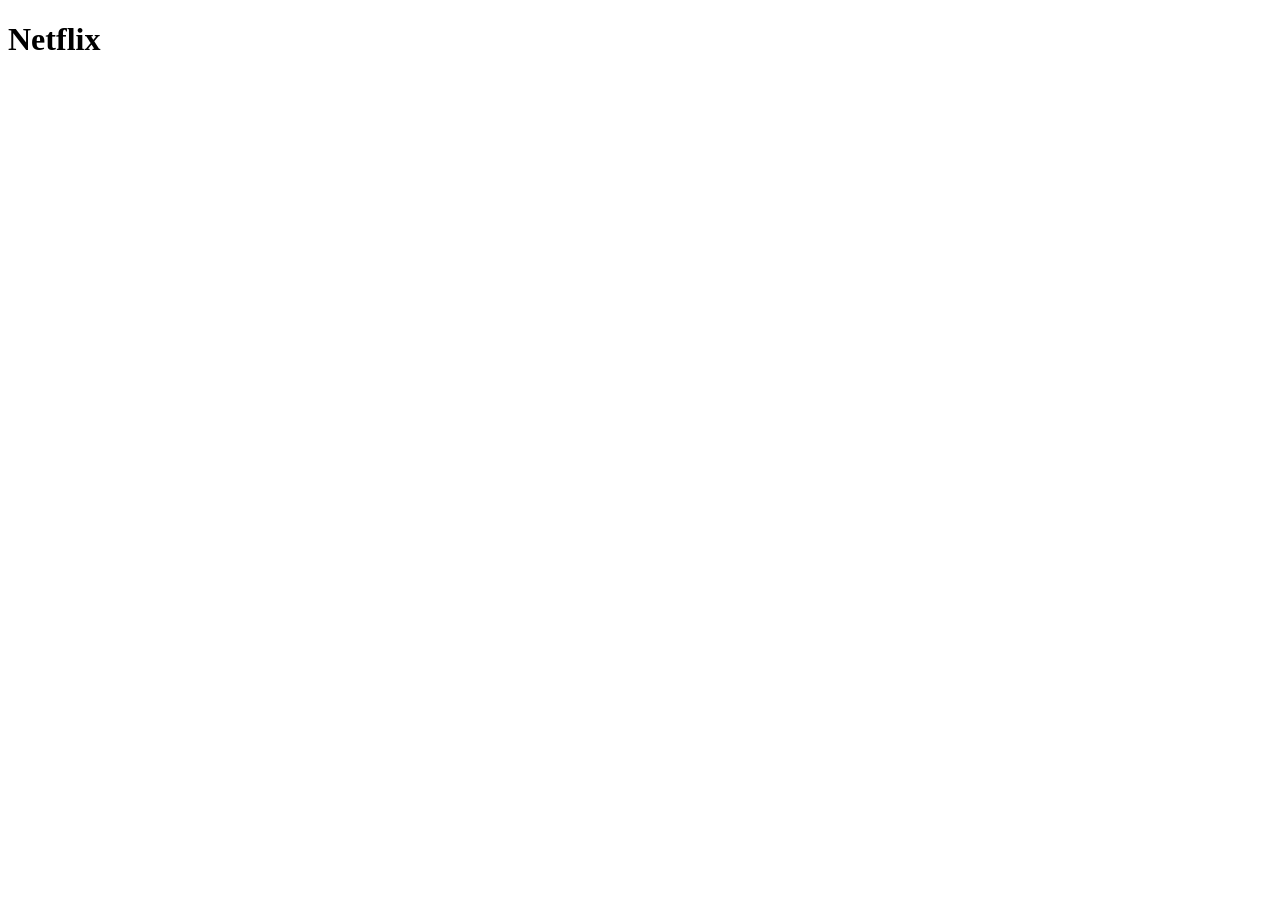
==== index.html @ b69ba83f "initial commit" ====
<!DOCTYPE html>
<html lang="en">
<head>
    <meta charset="UTF-8">
    <meta name="viewport" content="width=device-width, initial-scale=1.0">
    <title>Document</title>
    <link rel="stylesheet" href="./css/design.css">
</head>
<body>
    <h1 id="heading"> Netflix </h1>
    
</body>
</html>
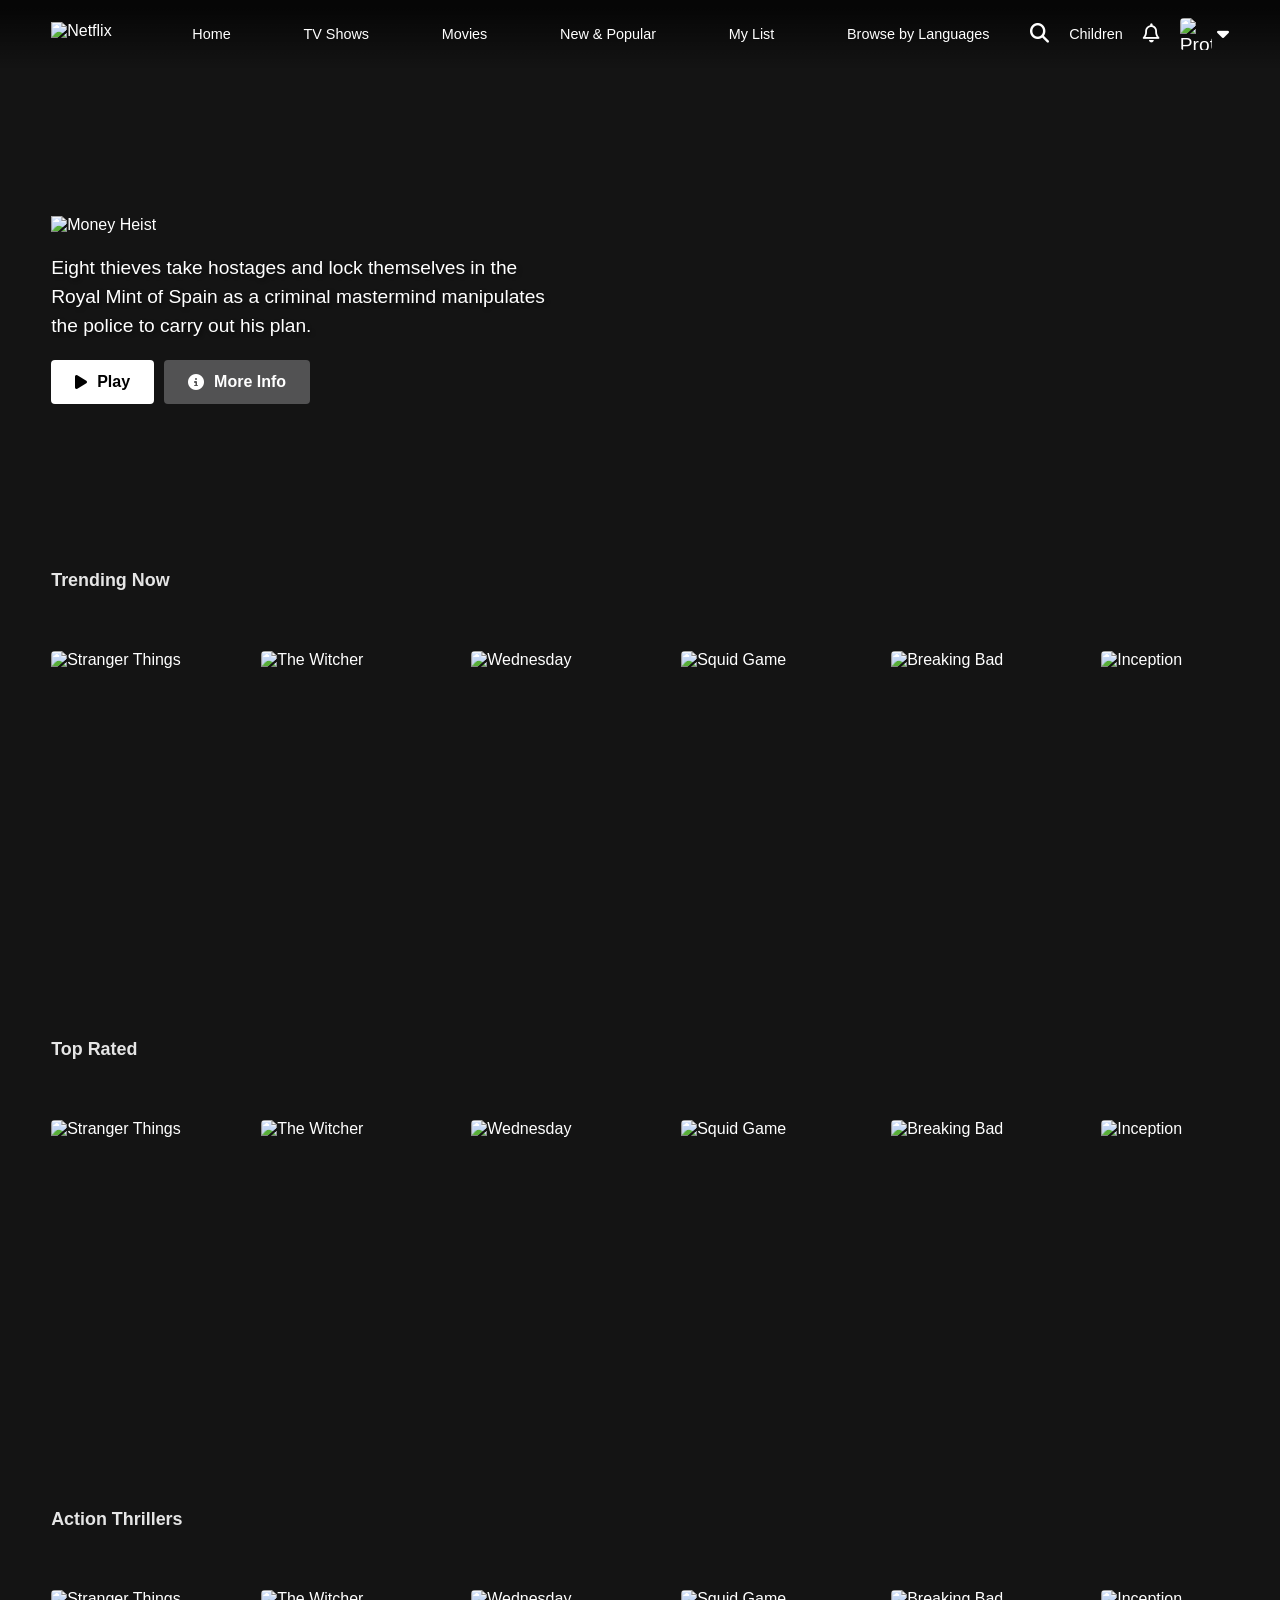
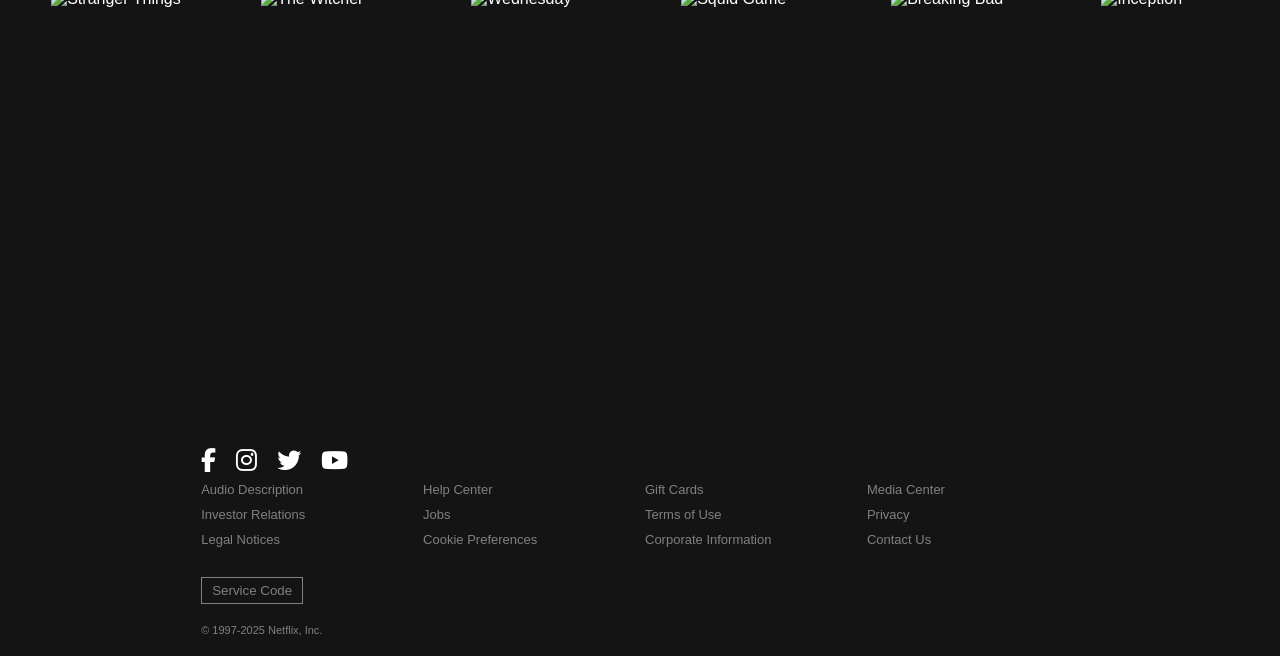
==== commit dcfdbadd: "created a netflix clone using html and css" ====
--- a/index.html
+++ b/index.html
@@ -3,11 +3,134 @@
 <head>
     <meta charset="UTF-8">
     <meta name="viewport" content="width=device-width, initial-scale=1.0">
-    <title>Document</title>
-    <link rel="stylesheet" href="./css/design.css">
+    <title>Netflix - Watch TV Shows Online, Watch Movies Online</title>
+    <link rel="stylesheet" href="styles.css">
+    <link rel="stylesheet" href="https://cdnjs.cloudflare.com/ajax/libs/font-awesome/6.4.0/css/all.min.css">
 </head>
 <body>
-    <h1 id="heading"> Netflix </h1>
-    
+    <nav class="navigation-bar" id="navigation-bar">
+        <div class="navigation-container">
+            <div class="navigation-left">
+                <img src="https://upload.wikimedia.org/wikipedia/commons/0/08/Netflix_2015_logo.svg" alt="Netflix" class="brand-logo">
+                <ul class="navigation-menu">
+                    <li><a href="#">Home</a></li>
+                    <li><a href="#">TV Shows</a></li>
+                    <li><a href="#">Movies</a></li>
+                    <li><a href="#">New & Popular</a></li>
+                    <li><a href="#">My List</a></li>
+                    <li><a href="#">Browse by Languages</a></li>
+                </ul>
+            </div>
+            <div class="navigation-right">
+                <i class="fa-solid fa-magnifying-glass"></i>
+                <a href="#" class="nav-link">Children</a>
+                <i class="fa-regular fa-bell"></i>
+                <div class="profile-menu">
+                    <img src="https://upload.wikimedia.org/wikipedia/commons/0/0b/Netflix-avatar.png" alt="Profile" class="profile-avatar">
+                    <i class="fa-solid fa-caret-down"></i>
+                </div>
+            </div>
+        </div>
+    </nav>
+    <header class="featured-billboard" id="featured-billboard" style="background-image: url('https://dnm.nflximg.net/api/v6/BvVbc2Wxr2w6QuoANoSpJKEIWjQ/AAAAQY1sVK7B5yaymnBgTCXl8A2kCDlDHpZp_WGPAaklQBIyeHEyInr2vqH0veWyOwxwb7ysPoNS3-UA2E-Q3ehXGftCfKhzeUxixRbsklC3nSJm5OjSW8kh_M6AW8NAlI0sqdZ3i8PthqCRqc9mNZ1dRplEbw8.jpg?r=011');">
+        <div class="billboard-overlay"></div>
+        <div class="billboard-content">
+            <img src="https://www.pngmart.com/files/22/Money-Heist-Logo-PNG-Isolated-HD.png" alt="Money Heist" class="billboard-logo">
+            <p class="billboard-description">Eight thieves take hostages and lock themselves in the Royal Mint of Spain as a criminal mastermind manipulates the police to carry out his plan.</p>
+            <div class="billboard-actions">
+                <button class="btn btn-primary">
+                    <i class="fa-solid fa-play"></i> Play
+                </button>
+                <button class="btn btn-secondary">
+                    <i class="fa-solid fa-circle-info"></i> More Info
+                </button>
+            </div>
+        </div>
+    </header>
+    <main class="main-container" id="main-container">
+        <section class="content-category">
+            <div class="category-header">
+                <h2 class="category-title">Trending Now</h2>
+            </div>
+            <div class="category-slider">
+                <div class="media-carousel">
+                    <div class="media-card"><img src="https://resizing.flixster.com/0xxuABVVuzJrUT130WFHKE-irEg=/ems.cHJkLWVtcy1hc3NldHMvdHZzZWFzb24vNzUyMTFhOTktZTU4Ni00ODkyLWJlYjQtZTgxYTllZmU2OGM0LmpwZw==" alt="Stranger Things" class="media-image"></div>
+                    <div class="media-card"><img src=https://resizing.flixster.com/-XZAfHZM39UwaGJIFWKAE8fS0ak=/v3/t/assets/p17580215_b_v13_ab.jpg alt="The Witcher" class="media-image"></div>
+                    <div class="media-card"><img src="https://resizing.flixster.com/FpoeWdE_sxYvPQwL_ELjCgHpa94=/ems.cHJkLWVtcy1hc3NldHMvdHZzZXJpZXMvMzc2NmNiYmYtOTFhNC00OThlLTk0MDMtOWJlYzdhNzI3MjU1LmpwZw==" alt="Wednesday" class="media-image"></div>
+                    <div class="media-card"><img src="https://encrypted-tbn0.gstatic.com/images?q=tbn:ANd9GcR2AsJG45G_2CYI-olk4entzjqpRbHVJqM6Lg&s" alt="Squid Game" class="media-image"></div>
+                    <div class="media-card"><img src="https://m.media-amazon.com/images/M/MV5BMzU5ZGYzNmQtMTdhYy00OGRiLTg0NmQtYjVjNzliZTg1ZGE4XkEyXkFqcGc@._V1_.jpg" alt="Breaking Bad" class="media-image"></div>
+                    <div class="media-card"><img src="https://m.media-amazon.com/images/M/MV5BMjAxMzY3NjcxNF5BMl5BanBnXkFtZTcwNTI5OTM0Mw@@._V1_.jpg" alt="Inception" class="media-image"></div>
+                    <div class="media-card"><img src="https://resizing.flixster.com/Wg25mLoPWxjcxXzNyaSF4VGgGE4=/ems.cHJkLWVtcy1hc3NldHMvbW92aWVzL2ZiNjZiNWFkLWVhNzEtNDRhMC1iNGIwLTFmY2FkNzllNTJlMi5qcGc=" alt="The Dark Knight" class="media-image"></div>
+                    <div class="media-card"><img src="https://m.media-amazon.com/images/M/MV5BYzdjMDAxZGItMjI2My00ODA1LTlkNzItOWFjMDU5ZDJlYWY3XkEyXkFqcGc@._V1_.jpg" alt="Interstellar" class="media-image"></div>
+                </div>
+            </div>
+        </section>
+        <section class="content-category">
+            <div class="category-header">
+                <h2 class="category-title">Top Rated</h2>
+            </div>
+            <div class="category-slider">
+                <div class="media-carousel">
+                    <div class="media-card"><img src="https://resizing.flixster.com/0xxuABVVuzJrUT130WFHKE-irEg=/ems.cHJkLWVtcy1hc3NldHMvdHZzZWFzb24vNzUyMTFhOTktZTU4Ni00ODkyLWJlYjQtZTgxYTllZmU2OGM0LmpwZw==" alt="Stranger Things" class="media-image"></div>
+                    <div class="media-card"><img src=https://resizing.flixster.com/-XZAfHZM39UwaGJIFWKAE8fS0ak=/v3/t/assets/p17580215_b_v13_ab.jpg alt="The Witcher" class="media-image"></div>
+                    <div class="media-card"><img src="https://resizing.flixster.com/FpoeWdE_sxYvPQwL_ELjCgHpa94=/ems.cHJkLWVtcy1hc3NldHMvdHZzZXJpZXMvMzc2NmNiYmYtOTFhNC00OThlLTk0MDMtOWJlYzdhNzI3MjU1LmpwZw==" alt="Wednesday" class="media-image"></div>
+                    <div class="media-card"><img src="https://encrypted-tbn0.gstatic.com/images?q=tbn:ANd9GcR2AsJG45G_2CYI-olk4entzjqpRbHVJqM6Lg&s" alt="Squid Game" class="media-image"></div>
+                    <div class="media-card"><img src="https://m.media-amazon.com/images/M/MV5BMzU5ZGYzNmQtMTdhYy00OGRiLTg0NmQtYjVjNzliZTg1ZGE4XkEyXkFqcGc@._V1_.jpg" alt="Breaking Bad" class="media-image"></div>
+                    <div class="media-card"><img src="https://m.media-amazon.com/images/M/MV5BMjAxMzY3NjcxNF5BMl5BanBnXkFtZTcwNTI5OTM0Mw@@._V1_.jpg" alt="Inception" class="media-image"></div>
+                    <div class="media-card"><img src="https://resizing.flixster.com/Wg25mLoPWxjcxXzNyaSF4VGgGE4=/ems.cHJkLWVtcy1hc3NldHMvbW92aWVzL2ZiNjZiNWFkLWVhNzEtNDRhMC1iNGIwLTFmY2FkNzllNTJlMi5qcGc=" alt="The Dark Knight" class="media-image"></div>
+                    <div class="media-card"><img src="https://m.media-amazon.com/images/M/MV5BYzdjMDAxZGItMjI2My00ODA1LTlkNzItOWFjMDU5ZDJlYWY3XkEyXkFqcGc@._V1_.jpg" alt="Interstellar" class="media-image"></div>
+                </div>
+            </div>
+        </section>
+        <section class="content-category">
+            <div class="category-header">
+                <h2 class="category-title">Action Thrillers</h2>
+            </div>
+            <div class="category-slider">
+                <div class="media-carousel">
+                    <div class="media-card"><img src="https://resizing.flixster.com/0xxuABVVuzJrUT130WFHKE-irEg=/ems.cHJkLWVtcy1hc3NldHMvdHZzZWFzb24vNzUyMTFhOTktZTU4Ni00ODkyLWJlYjQtZTgxYTllZmU2OGM0LmpwZw==" alt="Stranger Things" class="media-image"></div>
+                    <div class="media-card"><img src=https://resizing.flixster.com/-XZAfHZM39UwaGJIFWKAE8fS0ak=/v3/t/assets/p17580215_b_v13_ab.jpg alt="The Witcher" class="media-image"></div>
+                    <div class="media-card"><img src="https://resizing.flixster.com/FpoeWdE_sxYvPQwL_ELjCgHpa94=/ems.cHJkLWVtcy1hc3NldHMvdHZzZXJpZXMvMzc2NmNiYmYtOTFhNC00OThlLTk0MDMtOWJlYzdhNzI3MjU1LmpwZw==" alt="Wednesday" class="media-image"></div>
+                    <div class="media-card"><img src="https://encrypted-tbn0.gstatic.com/images?q=tbn:ANd9GcR2AsJG45G_2CYI-olk4entzjqpRbHVJqM6Lg&s" alt="Squid Game" class="media-image"></div>
+                    <div class="media-card"><img src="https://m.media-amazon.com/images/M/MV5BMzU5ZGYzNmQtMTdhYy00OGRiLTg0NmQtYjVjNzliZTg1ZGE4XkEyXkFqcGc@._V1_.jpg" alt="Breaking Bad" class="media-image"></div>
+                    <div class="media-card"><img src="https://m.media-amazon.com/images/M/MV5BMjAxMzY3NjcxNF5BMl5BanBnXkFtZTcwNTI5OTM0Mw@@._V1_.jpg" alt="Inception" class="media-image"></div>
+                    <div class="media-card"><img src="https://resizing.flixster.com/Wg25mLoPWxjcxXzNyaSF4VGgGE4=/ems.cHJkLWVtcy1hc3NldHMvbW92aWVzL2ZiNjZiNWFkLWVhNzEtNDRhMC1iNGIwLTFmY2FkNzllNTJlMi5qcGc=" alt="The Dark Knight" class="media-image"></div>
+                    <div class="media-card"><img src="https://m.media-amazon.com/images/M/MV5BYzdjMDAxZGItMjI2My00ODA1LTlkNzItOWFjMDU5ZDJlYWY3XkEyXkFqcGc@._V1_.jpg" alt="Interstellar" class="media-image"></div>
+                </div>
+            </div>
+        </section>
+    </main>
+    <footer class="site-footer" id="site-footer">
+        <div class="social-links">
+            <i class="fa-brands fa-facebook-f"></i>
+            <i class="fa-brands fa-instagram"></i>
+            <i class="fa-brands fa-twitter"></i>
+            <i class="fa-brands fa-youtube"></i>
+        </div>
+        <div class="footer-nav">
+            <ul>
+                <li><a href="#">Audio Description</a></li>
+                <li><a href="#">Investor Relations</a></li>
+                <li><a href="#">Legal Notices</a></li>
+            </ul>
+            <ul>
+                <li><a href="#">Help Center</a></li>
+                <li><a href="#">Jobs</a></li>
+                <li><a href="#">Cookie Preferences</a></li>
+            </ul>
+            <ul>
+                <li><a href="#">Gift Cards</a></li>
+                <li><a href="#">Terms of Use</a></li>
+                <li><a href="#">Corporate Information</a></li>
+            </ul>
+            <ul>
+                <li><a href="#">Media Center</a></li>
+                <li><a href="#">Privacy</a></li>
+                <li><a href="#">Contact Us</a></li>
+            </ul>
+        </div>
+        <button class="service-code-btn">Service Code</button>
+        <div class="copyright-text">&copy; 1997-2025 Netflix, Inc.</div>
+    </footer>
 </body>
-</html>+</html>
--- a/styles.css
+++ b/styles.css
@@ -0,0 +1,366 @@
+:root {
+    --netflix-red: #e50914;
+    --bg-black: #141414;
+    --text-white: #ffffff;
+    --text-gray: #b3b3b3;
+    --nav-bg-gradient: linear-gradient(to bottom, rgba(0,0,0,0.7) 10%, rgba(0,0,0,0));
+}
+
+* {
+    box-sizing: border-box;
+    margin: 0;
+    padding: 0;
+}
+
+body {
+    font-family: 'Inter', sans-serif;
+    background-color: var(--bg-black);
+    color: var(--text-white);
+    overflow-x: hidden;
+    -webkit-font-smoothing: antialiased;
+    background-image: url('netflix-bg.svg');
+    background-repeat: no-repeat;
+    background-position: center center;
+    background-attachment: fixed;
+    background-size: 50%;
+}
+
+.navigation-bar {
+    position: fixed;
+    top: 0;
+    width: 100%;
+    height: 68px;
+    z-index: 1000;
+    background: var(--nav-bg-gradient);
+    padding: 0 4%;
+    background-color: rgba(20, 20, 20, 0.5);
+}
+
+.navigation-container {
+    display: flex;
+    align-items: center;
+    justify-content: space-between;
+    height: 100%;
+}
+
+.navigation-left {
+    display: flex;
+    align-items: center;
+    gap: 40px;
+    flex: 1;
+}
+
+.brand-logo {
+    height: 25px;
+    cursor: pointer;
+}
+
+.navigation-menu {
+    display: flex;
+    list-style: none;
+    gap: 20px;
+    flex-grow: 1;
+    justify-content: space-evenly;
+}
+
+.navigation-menu li {
+    display: flex;
+    align-items: center;
+    justify-content: center;
+    text-align: center;
+}
+
+.navigation-menu li a {
+    text-decoration: none;
+    color: var(--text-white);
+    font-size: 0.9rem;
+    transition: all 0.3s ease;
+    padding: 8px 12px;
+    border-radius: 4px;
+}
+
+.navigation-menu li a:hover, .navigation-menu li a.active {
+    color: white;
+    background-color: rgba(255, 255, 255, 0.1);
+}
+
+.navigation-right {
+    display: flex;
+    align-items: center;
+    gap: 20px;
+    font-size: 1.2rem;
+    cursor: pointer;
+}
+
+.nav-link {
+    text-decoration: none;
+    color: var(--text-white);
+    font-size: 0.9rem;
+}
+
+.profile-menu {
+    display: flex;
+    align-items: center;
+    gap: 5px;
+}
+
+.profile-avatar {
+    width: 32px;
+    height: 32px;
+    border-radius: 4px;
+}
+
+.featured-billboard {
+    position: relative;
+    height: 80vh;
+    width: 100%;
+    background-size: cover;
+    background-repeat: no-repeat;
+    background-position: center center;
+    background-attachment: fixed;
+}
+
+.billboard-overlay {
+    position: absolute;
+    top: 0;
+    left: 0;
+    width: 100%;
+    height: 100%;
+    background: linear-gradient(to top, #141414 0%, transparent 40%);
+}
+
+.billboard-content {
+    position: absolute;
+    top: 30%;
+    left: 4%;
+    width: 40%;
+    z-index: 10;
+}
+
+.billboard-logo {
+    width: 100%;
+    max-width: 200px;
+    margin-bottom: 20px;
+}
+
+.billboard-description {
+    font-size: 1.2rem;
+    line-height: 1.5;
+    margin-bottom: 20px;
+    text-shadow: 2px 2px 4px rgba(0,0,0,0.45);
+    display: -webkit-box;
+    -webkit-line-clamp: 3;
+    line-clamp: 3;
+    -webkit-box-orient: vertical;
+    overflow: hidden;
+}
+
+.billboard-actions {
+    display: flex;
+    gap: 10px;
+}
+
+.btn {
+    padding: 0.8rem 1.5rem;
+    border: none;
+    border-radius: 4px;
+    font-size: 1rem;
+    font-weight: 600;
+    cursor: pointer;
+    display: flex;
+    align-items: center;
+    gap: 10px;
+    transition: opacity 0.2s;
+}
+
+.btn:hover {
+    opacity: 0.8;
+}
+
+.btn-primary {
+    background-color: white;
+    color: black;
+}
+
+.btn-secondary {
+    background-color: rgba(109, 109, 110, 0.7);
+    color: white;
+}
+
+.main-container {
+    position: relative;
+    z-index: 10;
+    margin-top: -150px;
+    padding-bottom: 50px;
+}
+
+.content-category {
+    margin-bottom: 3vw;
+    padding-left: 4%;
+}
+
+.category-header {
+    display: flex;
+    align-items: center;
+    justify-content: space-between;
+    margin-bottom: 10px;
+    padding-right: 4%;
+}
+
+.category-title {
+    font-size: 1.4vw;
+    font-weight: 600;
+    color: #e5e5e5;
+    transition: color 0.3s;
+    cursor: pointer;
+}
+
+.category-title:hover {
+    color: white;
+}
+
+.category-slider {
+    position: relative;
+}
+
+.media-carousel {
+    display: flex;
+    gap: 10px;
+    overflow-x: auto;
+    overflow-y: hidden;
+    padding: 50px 0;
+    scroll-behavior: smooth;
+    scrollbar-width: none;
+}
+
+.media-carousel::-webkit-scrollbar {
+    display: none;
+}
+
+.media-card {
+    flex: 0 0 auto;
+    width: 200px;
+    position: relative;
+    transition: transform 0.3s ease-in-out;
+    cursor: pointer;
+}
+
+.media-image {
+    width: 100%;
+    height: 300px;
+    border-radius: 4px;
+    object-fit: cover;
+    display: block;
+}
+
+.media-card:hover {
+    transform: scale(1.3);
+    z-index: 100;
+}
+
+.site-footer {
+    max-width: 980px;
+    margin: 20px auto 0;
+    padding: 0 4% 20px;
+    color: grey;
+    font-size: 13px;
+}
+
+.social-links {
+    display: flex;
+    gap: 20px;
+    margin-bottom: 10px;
+    font-size: 1.5rem;
+    color: white;
+}
+
+.footer-nav {
+    display: grid;
+    grid-template-columns: repeat(4, 1fr);
+    gap: 10px;
+    margin-bottom: 20px;
+}
+
+.footer-nav ul {
+    list-style: none;
+}
+
+.footer-nav ul li {
+    margin-bottom: 10px;
+}
+
+.footer-nav a {
+    color: grey;
+    text-decoration: none;
+}
+
+.footer-nav a:hover {
+    text-decoration: underline;
+}
+
+.service-code-btn {
+    background: transparent;
+    border: 1px solid grey;
+    color: grey;
+    padding: 5px 10px;
+    margin-bottom: 20px;
+    cursor: pointer;
+}
+
+.copyright-text {
+    font-size: 11px;
+}
+
+@media (max-width: 768px) {
+    .navigation-bar {
+        height: auto;
+        padding-bottom: 15px;
+    }
+
+    .navigation-container {
+        flex-wrap: wrap;
+        gap: 0;
+    }
+
+    .navigation-left {
+        display: contents;
+    }
+
+    .brand-logo {
+        order: 1;
+        margin-right: auto;
+    }
+
+    .navigation-right {
+        order: 2;
+        margin-left: auto;
+        gap: 15px;
+    }
+
+    .navigation-menu { 
+        order: 3;
+        display: flex;
+        width: 100%;
+        margin-top: 15px;
+        overflow-x: auto;
+        padding-bottom: 5px;
+        scrollbar-width: none;
+        gap: 20px;
+        mask-image: linear-gradient(to right, black 90%, transparent 100%);
+        -webkit-mask-image: linear-gradient(to right, black 90%, transparent 100%);
+    }
+
+    .navigation-menu li a {
+        font-size: 0.9rem;
+        white-space: nowrap;
+        background-color: transparent;
+        padding: 5px 0;
+    }
+    
+    .navigation-menu::-webkit-scrollbar { display: none; }
+
+    .billboard-content { width: 90%; top: 30%; }
+    .billboard-logo { width: 60%; }
+    .media-card { width: 120px; }
+    .category-title { font-size: 1.2rem; }
+}
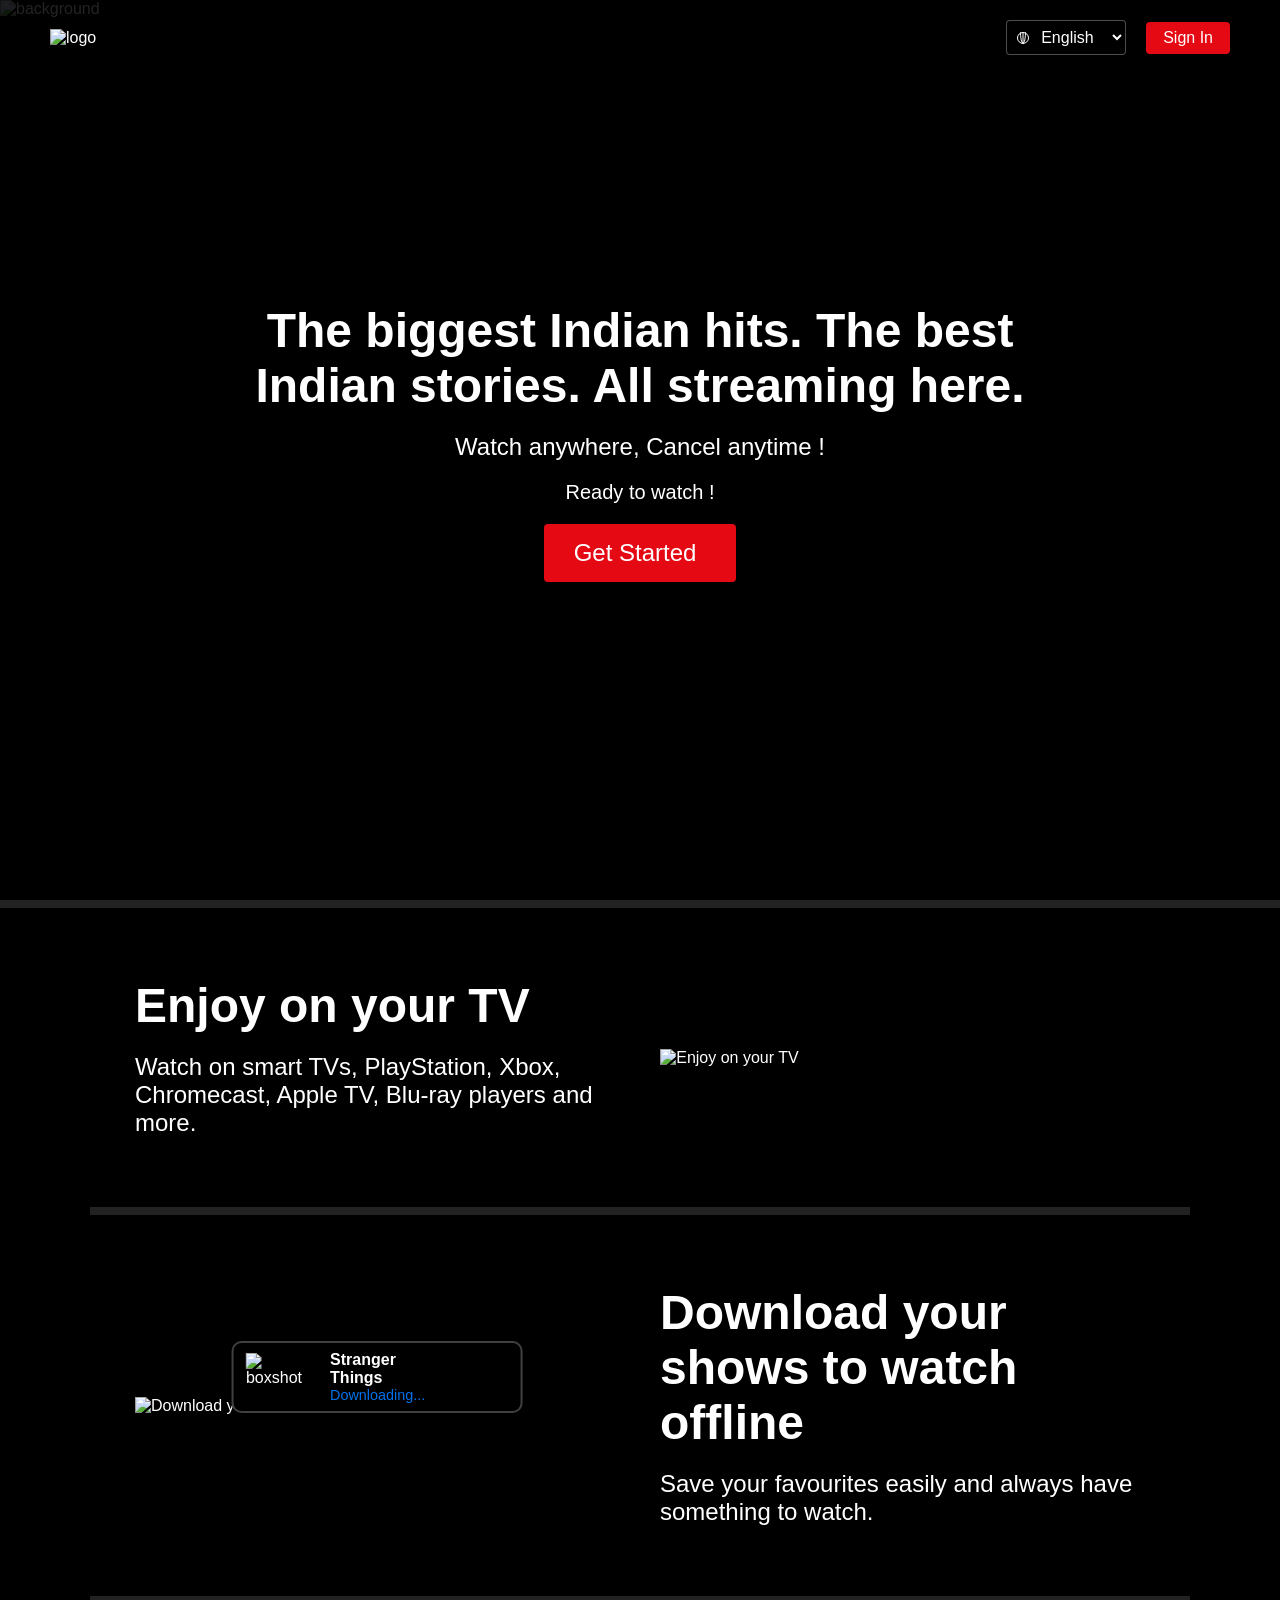
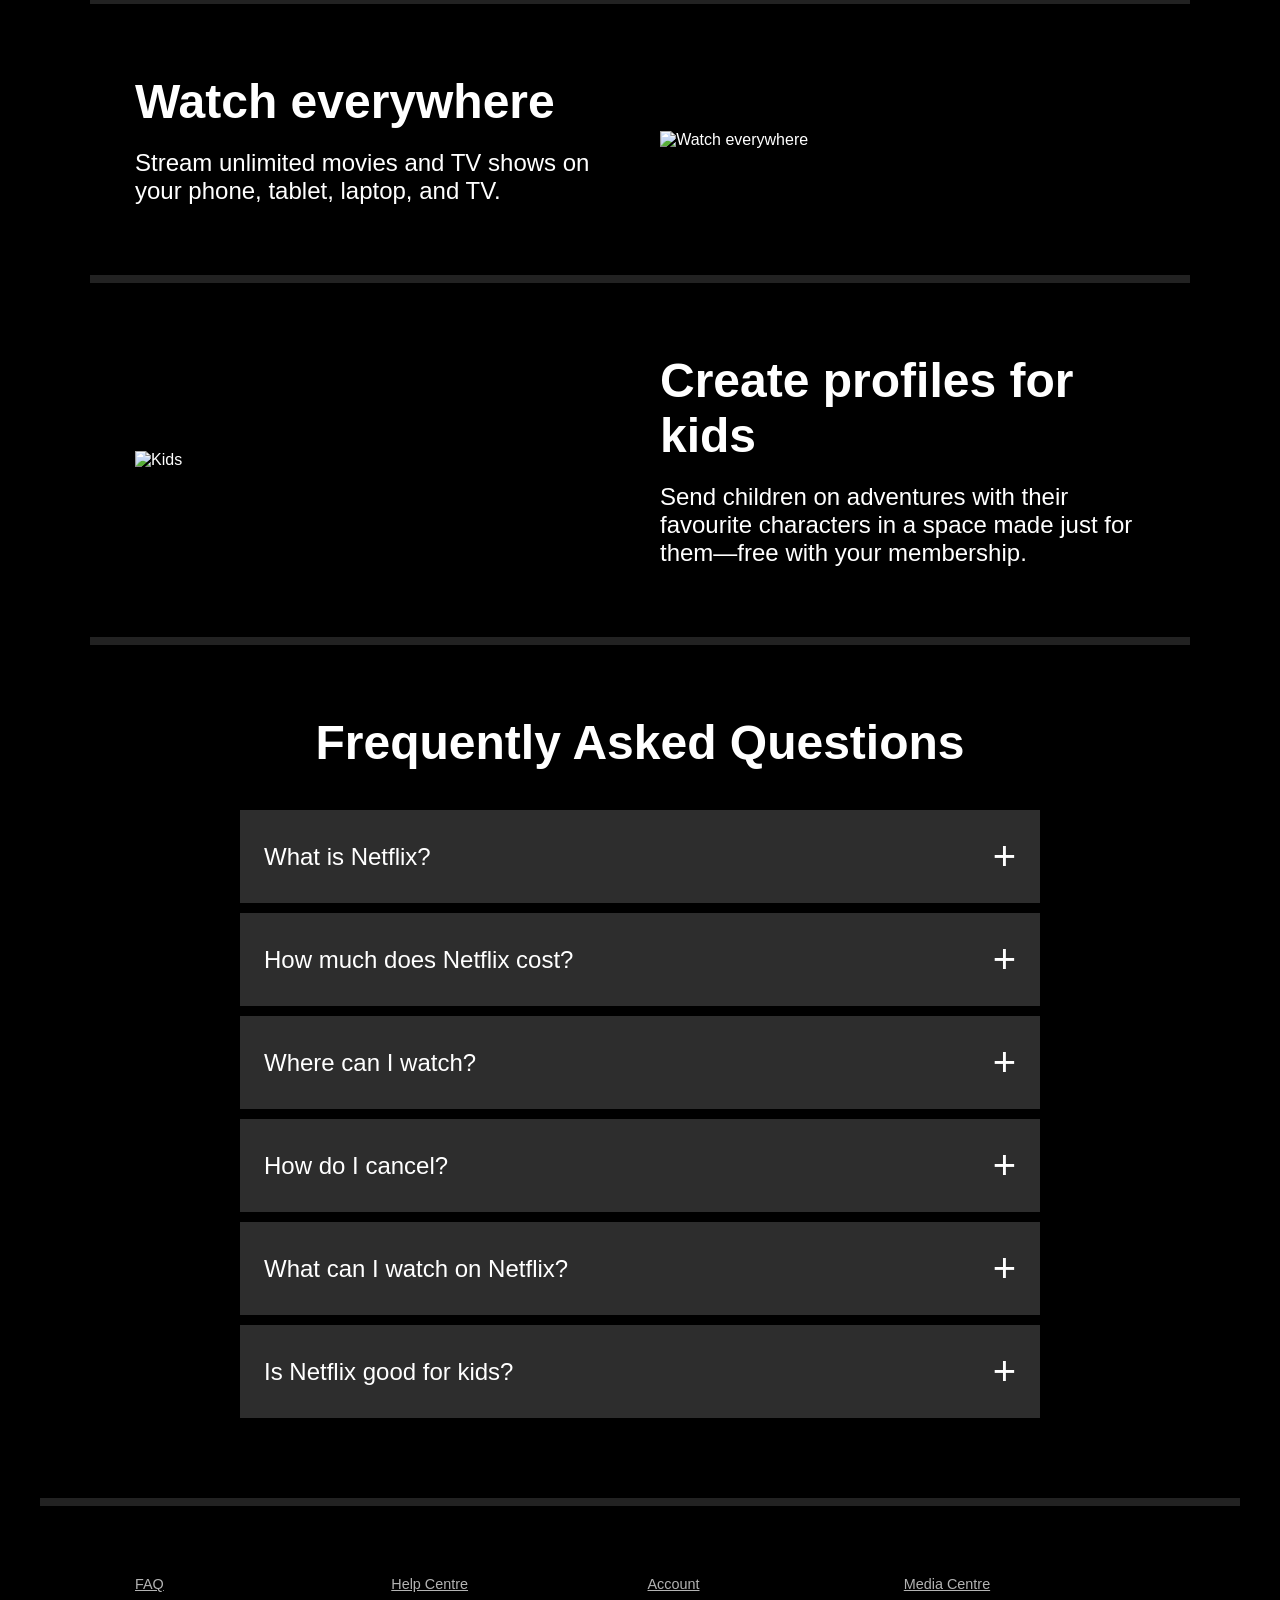
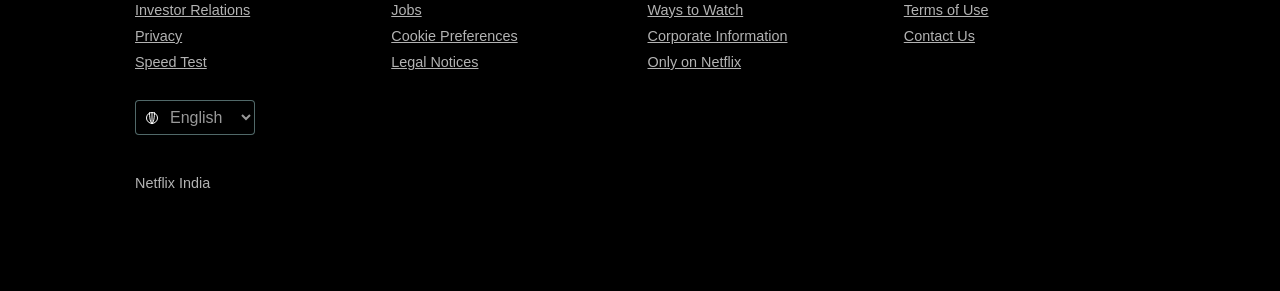
==== commit ed9426bf: ".." ====
--- a/index.html
+++ b/index.html
@@ -3,134 +3,182 @@
 <head>
     <meta charset="UTF-8">
     <meta name="viewport" content="width=device-width, initial-scale=1.0">
-    <title>Netflix - Watch TV Shows Online, Watch Movies Online</title>
-    <link rel="stylesheet" href="styles.css">
-    <link rel="stylesheet" href="https://cdnjs.cloudflare.com/ajax/libs/font-awesome/6.4.0/css/all.min.css">
+    <title>Netflix India</title>
+    <link rel="stylesheet" href="styles-landing-page.css">
 </head>
 <body>
-    <nav class="navigation-bar" id="navigation-bar">
-        <div class="navigation-container">
-            <div class="navigation-left">
-                <img src="https://upload.wikimedia.org/wikipedia/commons/0/08/Netflix_2015_logo.svg" alt="Netflix" class="brand-logo">
-                <ul class="navigation-menu">
-                    <li><a href="#">Home</a></li>
-                    <li><a href="#">TV Shows</a></li>
-                    <li><a href="#">Movies</a></li>
-                    <li><a href="#">New & Popular</a></li>
-                    <li><a href="#">My List</a></li>
-                    <li><a href="#">Browse by Languages</a></li>
-                </ul>
+    <div class="hero">
+        <img src="https://assets.nflxext.com/ffe/siteui/vlv3/30c8b9f4-3db9-4b3b-a1ee-8fa56531b712/web/IN-en-20251201-TRIFECTA-perspective_c7623e8e-c406-43d2-9d9a-0140ce19ac84_large.jpg" class="bg-img" alt="background">
+        <nav class="top-bar">
+            <img src="https://upload.wikimedia.org/wikipedia/commons/0/08/Netflix_2015_logo.svg" alt="logo" class="brand">
+            <div class="controls">
+                <select class="lang-picker">
+                    <option>English</option>
+                    <option>Hindi</option>
+                </select>
+                <button class="login">Sign In</button>
             </div>
-            <div class="navigation-right">
-                <i class="fa-solid fa-magnifying-glass"></i>
-                <a href="#" class="nav-link">Children</a>
-                <i class="fa-regular fa-bell"></i>
-                <div class="profile-menu">
-                    <img src="https://upload.wikimedia.org/wikipedia/commons/0/0b/Netflix-avatar.png" alt="Profile" class="profile-avatar">
-                    <i class="fa-solid fa-caret-down"></i>
+        </nav>
+        <div class="message">
+            <h1>The biggest Indian hits. The best Indian stories. All streaming here.</h1>
+            <h3>Watch anywhere, Cancel anytime !</h3>
+            <p>Ready to watch !</p>
+            <div class="signup">
+                <a href="../Home-Page/index.html" target="_blank">
+                    <button type="submit">Get Started <span class="chevron"></span></button>
+                </a>
+            </div>
+        </div>
+        <div class="overlay"></div>
+    </div>
+    
+    <div class="showcase">
+        <div class="block">
+            <div class="info">
+                <h2>Enjoy on your TV</h2>
+                <p>Watch on smart TVs, PlayStation, Xbox, Chromecast, Apple TV, Blu-ray players and more.</p>
+            </div>
+            <div class="visual">
+                <img src="https://assets.nflxext.com/ffe/siteui/acquisition/ourStory/fuji/desktop/tv.png" alt="Enjoy on your TV">
+                <video class="clip-tv" autoplay playsinline muted loop>
+                    <source src="https://assets.nflxext.com/ffe/siteui/acquisition/ourStory/fuji/desktop/video-tv-in-0819.m4v" type="video/mp4">
+                </video>
+            </div>
+        </div>
+        <div class="block rev">
+            <div class="info">
+                <h2>Download your shows to watch offline</h2>
+                <p>Save your favourites easily and always have something to watch.</p>
+            </div>
+            <div class="visual">
+                <img src="https://assets.nflxext.com/ffe/siteui/acquisition/ourStory/fuji/desktop/mobile-0819.jpg" alt="Download your shows">
+                <div class="status-card">
+                    <img src="https://assets.nflxext.com/ffe/siteui/acquisition/ourStory/fuji/desktop/boxshot.png" alt="boxshot">
+                    <div class="status-txt">
+                        <div class="title">Stranger Things</div>
+                        <div class="status">Downloading...</div>
+                    </div>
+                    <div class="status-icon"></div>
                 </div>
             </div>
         </div>
-    </nav>
-    <header class="featured-billboard" id="featured-billboard" style="background-image: url('https://dnm.nflximg.net/api/v6/BvVbc2Wxr2w6QuoANoSpJKEIWjQ/AAAAQY1sVK7B5yaymnBgTCXl8A2kCDlDHpZp_WGPAaklQBIyeHEyInr2vqH0veWyOwxwb7ysPoNS3-UA2E-Q3ehXGftCfKhzeUxixRbsklC3nSJm5OjSW8kh_M6AW8NAlI0sqdZ3i8PthqCRqc9mNZ1dRplEbw8.jpg?r=011');">
-        <div class="billboard-overlay"></div>
-        <div class="billboard-content">
-            <img src="https://www.pngmart.com/files/22/Money-Heist-Logo-PNG-Isolated-HD.png" alt="Money Heist" class="billboard-logo">
-            <p class="billboard-description">Eight thieves take hostages and lock themselves in the Royal Mint of Spain as a criminal mastermind manipulates the police to carry out his plan.</p>
-            <div class="billboard-actions">
-                <button class="btn btn-primary">
-                    <i class="fa-solid fa-play"></i> Play
-                </button>
-                <button class="btn btn-secondary">
-                    <i class="fa-solid fa-circle-info"></i> More Info
-                </button>
+        <div class="block">
+            <div class="info">
+                <h2>Watch everywhere</h2>
+                <p>Stream unlimited movies and TV shows on your phone, tablet, laptop, and TV.</p>
+            </div>
+            <div class="visual">
+                <img src="https://assets.nflxext.com/ffe/siteui/acquisition/ourStory/fuji/desktop/device-pile-in.png" alt="Watch everywhere">
+                <video class="clip-dev" autoplay playsinline muted loop>
+                    <source src="https://assets.nflxext.com/ffe/siteui/acquisition/ourStory/fuji/desktop/video-devices-in.m4v" type="video/mp4">
+                </video>
             </div>
         </div>
-    </header>
-    <main class="main-container" id="main-container">
-        <section class="content-category">
-            <div class="category-header">
-                <h2 class="category-title">Trending Now</h2>
+        <div class="block rev">
+            <div class="info">
+                <h2>Create profiles for kids</h2>
+                <p>Send children on adventures with their favourite characters in a space made just for them—free with your membership.</p>
             </div>
-            <div class="category-slider">
-                <div class="media-carousel">
-                    <div class="media-card"><img src="https://resizing.flixster.com/0xxuABVVuzJrUT130WFHKE-irEg=/ems.cHJkLWVtcy1hc3NldHMvdHZzZWFzb24vNzUyMTFhOTktZTU4Ni00ODkyLWJlYjQtZTgxYTllZmU2OGM0LmpwZw==" alt="Stranger Things" class="media-image"></div>
-                    <div class="media-card"><img src=https://resizing.flixster.com/-XZAfHZM39UwaGJIFWKAE8fS0ak=/v3/t/assets/p17580215_b_v13_ab.jpg alt="The Witcher" class="media-image"></div>
-                    <div class="media-card"><img src="https://resizing.flixster.com/FpoeWdE_sxYvPQwL_ELjCgHpa94=/ems.cHJkLWVtcy1hc3NldHMvdHZzZXJpZXMvMzc2NmNiYmYtOTFhNC00OThlLTk0MDMtOWJlYzdhNzI3MjU1LmpwZw==" alt="Wednesday" class="media-image"></div>
-                    <div class="media-card"><img src="https://encrypted-tbn0.gstatic.com/images?q=tbn:ANd9GcR2AsJG45G_2CYI-olk4entzjqpRbHVJqM6Lg&s" alt="Squid Game" class="media-image"></div>
-                    <div class="media-card"><img src="https://m.media-amazon.com/images/M/MV5BMzU5ZGYzNmQtMTdhYy00OGRiLTg0NmQtYjVjNzliZTg1ZGE4XkEyXkFqcGc@._V1_.jpg" alt="Breaking Bad" class="media-image"></div>
-                    <div class="media-card"><img src="https://m.media-amazon.com/images/M/MV5BMjAxMzY3NjcxNF5BMl5BanBnXkFtZTcwNTI5OTM0Mw@@._V1_.jpg" alt="Inception" class="media-image"></div>
-                    <div class="media-card"><img src="https://resizing.flixster.com/Wg25mLoPWxjcxXzNyaSF4VGgGE4=/ems.cHJkLWVtcy1hc3NldHMvbW92aWVzL2ZiNjZiNWFkLWVhNzEtNDRhMC1iNGIwLTFmY2FkNzllNTJlMi5qcGc=" alt="The Dark Knight" class="media-image"></div>
-                    <div class="media-card"><img src="https://m.media-amazon.com/images/M/MV5BYzdjMDAxZGItMjI2My00ODA1LTlkNzItOWFjMDU5ZDJlYWY3XkEyXkFqcGc@._V1_.jpg" alt="Interstellar" class="media-image"></div>
+            <div class="visual">
+                <img src="https://occ-0-4023-2164.1.nflxso.net/dnm/api/v6/19OhWN2dO19C9txTON9tvTFtefw/AAAABVxdX2WnFSp49eXb1do0euaj-F8upNImjofE77XStKhf5kUHG94DPlTiGYqPeYNtiox-82NWEK0Ls3CnLe3WWClGdiJP.png?r=5cf" alt="Kids">
+            </div>
+        </div>
+    </div>
+    
+    <div class="questions">
+        <h2>Frequently Asked Questions</h2>
+        <ul class="list">
+            <li>
+                <input type="checkbox" id="q1" class="toggle">
+                <label for="q1" class="label">What is Netflix?<span class="plus">+</span></label>
+                <div class="reply">
+                    <div class="reply-text">
+                        <p>Netflix is a streaming service that offers a wide variety of award-winning TV shows, movies, anime, documentaries and more – on thousands of internet-connected devices.</p>
+                        <p>You can watch as much as you want, whenever you want, without a single ad – all for one low monthly price. There's always something new to discover, and new TV shows and movies are added every week!</p>
+                    </div>
                 </div>
-            </div>
-        </section>
-        <section class="content-category">
-            <div class="category-header">
-                <h2 class="category-title">Top Rated</h2>
-            </div>
-            <div class="category-slider">
-                <div class="media-carousel">
-                    <div class="media-card"><img src="https://resizing.flixster.com/0xxuABVVuzJrUT130WFHKE-irEg=/ems.cHJkLWVtcy1hc3NldHMvdHZzZWFzb24vNzUyMTFhOTktZTU4Ni00ODkyLWJlYjQtZTgxYTllZmU2OGM0LmpwZw==" alt="Stranger Things" class="media-image"></div>
-                    <div class="media-card"><img src=https://resizing.flixster.com/-XZAfHZM39UwaGJIFWKAE8fS0ak=/v3/t/assets/p17580215_b_v13_ab.jpg alt="The Witcher" class="media-image"></div>
-                    <div class="media-card"><img src="https://resizing.flixster.com/FpoeWdE_sxYvPQwL_ELjCgHpa94=/ems.cHJkLWVtcy1hc3NldHMvdHZzZXJpZXMvMzc2NmNiYmYtOTFhNC00OThlLTk0MDMtOWJlYzdhNzI3MjU1LmpwZw==" alt="Wednesday" class="media-image"></div>
-                    <div class="media-card"><img src="https://encrypted-tbn0.gstatic.com/images?q=tbn:ANd9GcR2AsJG45G_2CYI-olk4entzjqpRbHVJqM6Lg&s" alt="Squid Game" class="media-image"></div>
-                    <div class="media-card"><img src="https://m.media-amazon.com/images/M/MV5BMzU5ZGYzNmQtMTdhYy00OGRiLTg0NmQtYjVjNzliZTg1ZGE4XkEyXkFqcGc@._V1_.jpg" alt="Breaking Bad" class="media-image"></div>
-                    <div class="media-card"><img src="https://m.media-amazon.com/images/M/MV5BMjAxMzY3NjcxNF5BMl5BanBnXkFtZTcwNTI5OTM0Mw@@._V1_.jpg" alt="Inception" class="media-image"></div>
-                    <div class="media-card"><img src="https://resizing.flixster.com/Wg25mLoPWxjcxXzNyaSF4VGgGE4=/ems.cHJkLWVtcy1hc3NldHMvbW92aWVzL2ZiNjZiNWFkLWVhNzEtNDRhMC1iNGIwLTFmY2FkNzllNTJlMi5qcGc=" alt="The Dark Knight" class="media-image"></div>
-                    <div class="media-card"><img src="https://m.media-amazon.com/images/M/MV5BYzdjMDAxZGItMjI2My00ODA1LTlkNzItOWFjMDU5ZDJlYWY3XkEyXkFqcGc@._V1_.jpg" alt="Interstellar" class="media-image"></div>
+            </li>
+            <li>
+                <input type="checkbox" id="q2" class="toggle">
+                <label for="q2" class="label">How much does Netflix cost?<span class="plus">+</span></label>
+                <div class="reply">
+                    <div class="reply-text">
+                        <p>Watch Netflix on your smartphone, tablet, Smart TV, laptop, or streaming device, all for one fixed monthly fee. Plans range from ₹149 to ₹649 a month. No extra costs, no contracts.</p>
+                    </div>
                 </div>
-            </div>
-        </section>
-        <section class="content-category">
-            <div class="category-header">
-                <h2 class="category-title">Action Thrillers</h2>
-            </div>
-            <div class="category-slider">
-                <div class="media-carousel">
-                    <div class="media-card"><img src="https://resizing.flixster.com/0xxuABVVuzJrUT130WFHKE-irEg=/ems.cHJkLWVtcy1hc3NldHMvdHZzZWFzb24vNzUyMTFhOTktZTU4Ni00ODkyLWJlYjQtZTgxYTllZmU2OGM0LmpwZw==" alt="Stranger Things" class="media-image"></div>
-                    <div class="media-card"><img src=https://resizing.flixster.com/-XZAfHZM39UwaGJIFWKAE8fS0ak=/v3/t/assets/p17580215_b_v13_ab.jpg alt="The Witcher" class="media-image"></div>
-                    <div class="media-card"><img src="https://resizing.flixster.com/FpoeWdE_sxYvPQwL_ELjCgHpa94=/ems.cHJkLWVtcy1hc3NldHMvdHZzZXJpZXMvMzc2NmNiYmYtOTFhNC00OThlLTk0MDMtOWJlYzdhNzI3MjU1LmpwZw==" alt="Wednesday" class="media-image"></div>
-                    <div class="media-card"><img src="https://encrypted-tbn0.gstatic.com/images?q=tbn:ANd9GcR2AsJG45G_2CYI-olk4entzjqpRbHVJqM6Lg&s" alt="Squid Game" class="media-image"></div>
-                    <div class="media-card"><img src="https://m.media-amazon.com/images/M/MV5BMzU5ZGYzNmQtMTdhYy00OGRiLTg0NmQtYjVjNzliZTg1ZGE4XkEyXkFqcGc@._V1_.jpg" alt="Breaking Bad" class="media-image"></div>
-                    <div class="media-card"><img src="https://m.media-amazon.com/images/M/MV5BMjAxMzY3NjcxNF5BMl5BanBnXkFtZTcwNTI5OTM0Mw@@._V1_.jpg" alt="Inception" class="media-image"></div>
-                    <div class="media-card"><img src="https://resizing.flixster.com/Wg25mLoPWxjcxXzNyaSF4VGgGE4=/ems.cHJkLWVtcy1hc3NldHMvbW92aWVzL2ZiNjZiNWFkLWVhNzEtNDRhMC1iNGIwLTFmY2FkNzllNTJlMi5qcGc=" alt="The Dark Knight" class="media-image"></div>
-                    <div class="media-card"><img src="https://m.media-amazon.com/images/M/MV5BYzdjMDAxZGItMjI2My00ODA1LTlkNzItOWFjMDU5ZDJlYWY3XkEyXkFqcGc@._V1_.jpg" alt="Interstellar" class="media-image"></div>
+            </li>
+            <li>
+                <input type="checkbox" id="q3" class="toggle">
+                <label for="q3" class="label">Where can I watch?<span class="plus">+</span></label>
+                <div class="reply">
+                    <div class="reply-text">
+                        <p>Watch anywhere, anytime. Sign in with your Netflix account to watch instantly on the web at netflix.com from your personal computer or on any internet-connected device that offers the Netflix app, including smart TVs, smartphones, tablets, streaming media players and game consoles.</p>
+                        <p>You can also download your favourite shows with the iOS, Android, or Windows app. Use downloads to watch while you're on the go and without an internet connection. Take Netflix with you anywhere.</p>
+                    </div>
                 </div>
-            </div>
-        </section>
-    </main>
-    <footer class="site-footer" id="site-footer">
-        <div class="social-links">
-            <i class="fa-brands fa-facebook-f"></i>
-            <i class="fa-brands fa-instagram"></i>
-            <i class="fa-brands fa-twitter"></i>
-            <i class="fa-brands fa-youtube"></i>
-        </div>
-        <div class="footer-nav">
+            </li>
+             <li>
+                <input type="checkbox" id="q4" class="toggle">
+                <label for="q4" class="label">How do I cancel?<span class="plus">+</span></label>
+                <div class="reply">
+                    <div class="reply-text">
+                        <p>Netflix is flexible. There are no annoying contracts and no commitments. You can easily cancel your account online in two clicks. There are no cancellation fees – start or stop your account anytime.</p>
+                    </div>
+                </div>
+            </li>
+            <li>
+                <input type="checkbox" id="q5" class="toggle">
+                <label for="q5" class="label">What can I watch on Netflix?<span class="plus">+</span></label>
+                <div class="reply">
+                    <div class="reply-text">
+                        <p>Netflix has an extensive library of feature films, documentaries, TV shows, anime, award-winning Netflix originals, and more. Watch as much as you want, anytime you want.</p>
+                    </div>
+                </div>
+            </li>
+            <li>
+                <input type="checkbox" id="q6" class="toggle">
+                <label for="q6" class="label">Is Netflix good for kids?<span class="plus">+</span></label>
+                <div class="reply">
+                    <div class="reply-text">
+                        <p>The Netflix Kids experience is included in your membership to give parents control while kids enjoy family-friendly TV shows and films in their own space.</p>
+                        <p>Kids profiles come with PIN-protected parental controls that let you restrict the maturity rating of content kids can watch and block specific titles you don’t want kids to see.</p>
+                    </div>
+                </div>
+            </li>
+        </ul>
+    </div>
+    
+    <div class="bottom">
+        <div class="cols">
             <ul>
-                <li><a href="#">Audio Description</a></li>
+                <li><a href="#">FAQ</a></li>
                 <li><a href="#">Investor Relations</a></li>
+                <li><a href="#">Privacy</a></li>
+                <li><a href="#">Speed Test</a></li>
+            </ul>
+             <ul>
+                <li><a href="#">Help Centre</a></li>
+                <li><a href="#">Jobs</a></li>
+                <li><a href="#">Cookie Preferences</a></li>
                 <li><a href="#">Legal Notices</a></li>
             </ul>
-            <ul>
-                <li><a href="#">Help Center</a></li>
-                <li><a href="#">Jobs</a></li>
-                <li><a href="#">Cookie Preferences</a></li>
+             <ul>
+                <li><a href="#">Account</a></li>
+                <li><a href="#">Ways to Watch</a></li>
+                <li><a href="#">Corporate Information</a></li>
+                <li><a href="#">Only on Netflix</a></li>
             </ul>
-            <ul>
-                <li><a href="#">Gift Cards</a></li>
+             <ul>
+                <li><a href="#">Media Centre</a></li>
                 <li><a href="#">Terms of Use</a></li>
-                <li><a href="#">Corporate Information</a></li>
-            </ul>
-            <ul>
-                <li><a href="#">Media Center</a></li>
-                <li><a href="#">Privacy</a></li>
                 <li><a href="#">Contact Us</a></li>
             </ul>
         </div>
-        <button class="service-code-btn">Service Code</button>
-        <div class="copyright-text">&copy; 1997-2025 Netflix, Inc.</div>
-    </footer>
+        <select class="lang-picker">
+            <option>English</option>
+            <option>Hindi</option>
+        </select>
+        <p class="copyright">Netflix India</p>
+    </div>
 </body>
 </html>
--- a/styles-landing-page.css
+++ b/styles-landing-page.css
@@ -0,0 +1,452 @@
+:root {
+    --primary: #e50914;
+    --dark: #000;
+    --light: #fff;
+    --border: #333;
+    --gray: #b3b3b3;
+}
+
+* {
+    margin: 0;
+    padding: 0;
+    box-sizing: border-box;
+}
+
+body {
+    font-family: 'Helvetica Neue', Helvetica, Arial, sans-serif;
+    background: var(--dark);
+    color: var(--light);
+    -webkit-font-smoothing: antialiased;
+}
+
+a {
+    color: var(--light);
+    text-decoration: none;
+}
+
+.hero {
+    height: 100vh;
+    width: 100%;
+    position: relative;
+    padding: 20px 50px;
+    display: flex;
+    flex-direction: column;
+    overflow: hidden;
+}
+
+.bg-img {
+    position: absolute;
+    top: 0;
+    left: 0;
+    width: 100%;
+    height: 100%;
+    object-fit: cover;
+    z-index: 0;
+}
+
+.top-bar {
+    display: flex;
+    align-items: center;
+    justify-content: space-between;
+    max-width: 1200px;
+    margin: 0 auto;
+    width: 100%;
+    z-index: 10;
+}
+
+.brand {
+    width: 148px;
+    cursor: pointer;
+}
+
+.controls {
+    display: flex;
+    align-items: center;
+    gap: 20px;
+}
+
+.lang-picker {
+    background: transparent;
+    border: 1px solid rgba(255, 255, 255, 0.3);
+    padding: 7px 15px;
+    color: white;
+    border-radius: 4px;
+    font-size: 16px;
+    cursor: pointer;
+    background-image: url("data:image/svg+xml;charset=utf-8,%3Csvg xmlns='http://www.w3.org/2000/svg' fill='none' viewBox='0 0 16 16'%3E%3Cpath stroke='%23fff' stroke-linecap='round' stroke-linejoin='round' d='M8 13.5a5.5 5.5 0 1 0 0-11 5.5 5.5 0 0 0 0 11Zm0 0v-11m0 11c2.5 0 2.5-11 2.5-11M8 13.5c-2.5 0-2.5-11-2.5-11'/%3E%3C/svg%3E");
+    background-repeat: no-repeat;
+    background-position: 8px center;
+    background-size: 16px;
+    padding-left: 30px;
+}
+
+.login {
+    background: var(--primary);
+    color: white;
+    border: none;
+    padding: 7px 17px;
+    font-size: 16px;
+    border-radius: 4px;
+    cursor: pointer;
+    font-weight: 500;
+}
+.login:hover {
+    background-color: #c11119;
+}
+
+.message {
+    flex-grow: 1;
+    display: flex;
+    flex-direction: column;
+    justify-content: center;
+    align-items: center;
+    text-align: center;
+    color: white;
+    z-index: 1;
+    margin-top: -50px;
+    padding: 0 20px;
+}
+
+.message h1 {
+    font-size: 3rem;
+    font-weight: 900;
+    max-width: 800px;
+    margin-bottom: 20px;
+    line-height: normal;
+    text-shadow: 2px 2px 4px #000;
+    background-color: rgba(0, 0, 0, 0.45);
+    box-shadow: 0 0 15px 15px rgba(0, 0, 0, 0.45);
+    border-radius: 4px;
+}
+
+.message h3 {
+    font-size: 1.5rem;
+    font-weight: 400;
+    margin-bottom: 20px;
+    text-shadow: 2px 2px 4px #000;
+    background-color: rgba(0, 0, 0, 0.45);
+    box-shadow: 0 0 15px 15px rgba(0, 0, 0, 0.45);
+    border-radius: 4px;
+    display: inline-block;
+}
+
+.message p {
+    font-size: 1.25rem;
+    font-weight: 400;
+    text-shadow: 2px 2px 4px #000;
+    background-color: rgba(0, 0, 0, 0.45);
+    box-shadow: 0 0 15px 15px rgba(0, 0, 0, 0.45);
+    border-radius: 4px;
+    display: inline-block;
+}
+
+.signup {
+    margin-top: 20px;
+    display: flex;
+    justify-content: center;
+    align-items: center;
+    gap: 10px;
+    width: 100%;
+    max-width: 800px;
+    flex-wrap: wrap;
+}
+
+.signup input {
+    flex: 1;
+    min-width: 250px;
+    padding: 20px;
+    font-size: 18px;
+    background: rgba(0, 0, 0, 0.5);
+    border: 1px solid rgba(255, 255, 255, 0.3);
+    border-radius: 4px;
+    color: white;
+}
+
+.signup button {
+    background: var(--primary);
+    color: white;
+    border: none;
+    padding: 15px 30px;
+    font-size: 24px;
+    font-weight: 500;
+    border-radius: 4px;
+    cursor: pointer;
+    display: flex;
+    align-items: center;
+    gap: 10px;
+}
+
+.signup button:hover {
+    background-color: #c11119;
+}
+
+.overlay {
+    position: absolute;
+    top: 0;
+    left: 0;
+    width: 100%;
+    height: 100%;
+    background: rgba(0,0,0,0.4);
+    background-image: linear-gradient(to top, rgba(0,0,0,0.8) 0, rgba(0,0,0,0) 60%, rgba(0,0,0,0.8) 100%);
+    pointer-events: none;
+}
+
+.showcase {
+    border-top: 8px solid #222;
+    background: var(--dark);
+}
+
+.block {
+    display: flex;
+    align-items: center;
+    justify-content: space-between;
+    max-width: 1100px;
+    margin: 0 auto;
+    padding: 70px 45px;
+    border-bottom: 8px solid #222;
+}
+.block.rev {
+    flex-direction: row-reverse;
+}
+
+.info {
+    flex-basis: 50%;
+    padding-right: 20px;
+}
+.block.rev .info {
+    padding-right: 0;
+    padding-left: 20px;
+}
+
+.info h2 {
+    font-size: 3rem;
+    font-weight: 900;
+    margin-bottom: 20px;
+}
+
+.info p {
+    font-size: 1.5rem;
+    font-weight: 400;
+}
+
+.visual {
+    flex-basis: 48%;
+    position: relative;
+}
+
+.visual img {
+    width: 100%;
+    z-index: 2;
+    position: relative;
+    display: block;
+}
+
+.visual video {
+    position: absolute;
+    top: 50%;
+    left: 50%;
+    transform: translate(-50%, -50%);
+    z-index: 1;
+}
+.clip-tv {
+    width: 73%;
+    height: 54%;
+    top: 48% !important;
+}
+.clip-dev {
+    width: 63%;
+    top: 34% !important;
+}
+
+.status-card {
+    position: absolute;
+    bottom: 8%;
+    left: 50%;
+    transform: translateX(-50%);
+    background: black;
+    border: 2px solid rgba(255,255,255,0.25);
+    border-radius: 10px;
+    padding: 0.5rem 0.75rem;
+    width: 60%;
+    min-width: 15rem;
+    display: flex;
+    align-items: center;
+    gap: 15px;
+    z-index: 3;
+}
+.status-card img {
+    height: 3rem;
+    width: auto;
+}
+.status-txt {
+    flex-grow: 1;
+}
+.status-txt .title {
+    font-weight: 600;
+    font-size: 1rem;
+}
+.status-txt .status {
+    font-size: 0.9rem;
+    color: #0071eb;
+}
+.status-icon {
+    width: 3rem;
+    height: 3rem;
+    background: url('https://assets.nflxext.com/ffe/siteui/acquisition/ourStory/fuji/desktop/download-icon.gif') center no-repeat;
+    background-size: 100%;
+}
+
+.questions {
+    padding: 70px 45px;
+    text-align: center;
+    border-bottom: 8px solid #222;
+    max-width: 1200px;
+    margin: 0 auto;
+}
+
+.questions h2 {
+    font-size: 3rem;
+    font-weight: 900;
+    margin-bottom: 40px;
+}
+
+.list {
+    max-width: 800px;
+    margin: 0 auto;
+}
+
+.list li {
+    list-style: none;
+    width: 100%;
+    margin-bottom: 10px;
+}
+
+.toggle {
+    display: none;
+}
+
+.label {
+    background: #2d2d2d;
+    color: white;
+    padding: 24px;
+    width: 100%;
+    text-align: left;
+    font-size: 24px;
+    cursor: pointer;
+    display: flex;
+    justify-content: space-between;
+    align-items: center;
+    transition: background 0.2s;
+    user-select: none;
+}
+
+.label:hover {
+    background: #414141;
+}
+
+.label .plus {
+    font-size: 40px;
+    font-weight: 100;
+    transform: rotate(0deg);
+    transition: transform 0.2s;
+}
+
+.toggle:checked + .label .plus {
+    transform: rotate(45deg);
+}
+
+.reply {
+    background: #2d2d2d;
+    display: grid;
+    grid-template-rows: 0fr;
+    transition: grid-template-rows 0.25s cubic-bezier(0.5, 0, 0.1, 1);
+    overflow: hidden;
+}
+
+.toggle:checked ~ .reply {
+    grid-template-rows: 1fr;
+    margin-top: 1px;
+}
+
+.reply-text {
+    min-height: 0;
+}
+
+.reply p {
+    padding: 24px;
+    font-size: 24px;
+}
+
+.bottom {
+    padding: 70px 45px;
+    max-width: 1100px;
+    margin: 0 auto;
+    color: rgba(255,255,255,0.7);
+}
+.bottom p {
+    margin-bottom: 30px;
+}
+.bottom a {
+    color: rgba(255,255,255,0.7);
+    text-decoration: underline;
+}
+
+.cols {
+    display: grid;
+    grid-template-columns: repeat(4, 1fr);
+    grid-gap: 15px;
+    font-size: 0.9rem;
+    margin-bottom: 20px;
+}
+.cols ul {
+    list-style: none;
+}
+.cols ul li {
+    margin-bottom: 10px;
+}
+
+.bottom .lang-picker {
+    color: #999;
+    border: 1px solid #7ea4a4a4;
+    margin-bottom: 20px;
+}
+
+.copyright {
+    font-size: 0.9rem;
+    margin-top: 20px;
+}
+
+@media (max-width: 960px) {
+    .block {
+        flex-direction: column;
+        text-align: center;
+    }
+    .block.rev {
+        flex-direction: column;
+    }
+    .info, .visual {
+        flex-basis: 100%;
+    }
+    .info {
+        padding: 0;
+        margin-bottom: 20px;
+    }
+    .message h1 {
+        font-size: 2.5rem;
+    }
+    .message h3 {
+        font-size: 1.2rem;
+    }
+}
+
+@media (max-width: 600px) {
+    .message h1 {
+        font-size: 2rem;
+    }
+    .signup {
+        flex-direction: column;
+    }
+    .cols {
+        grid-template-columns: 1fr 1fr;
+    }
+}
